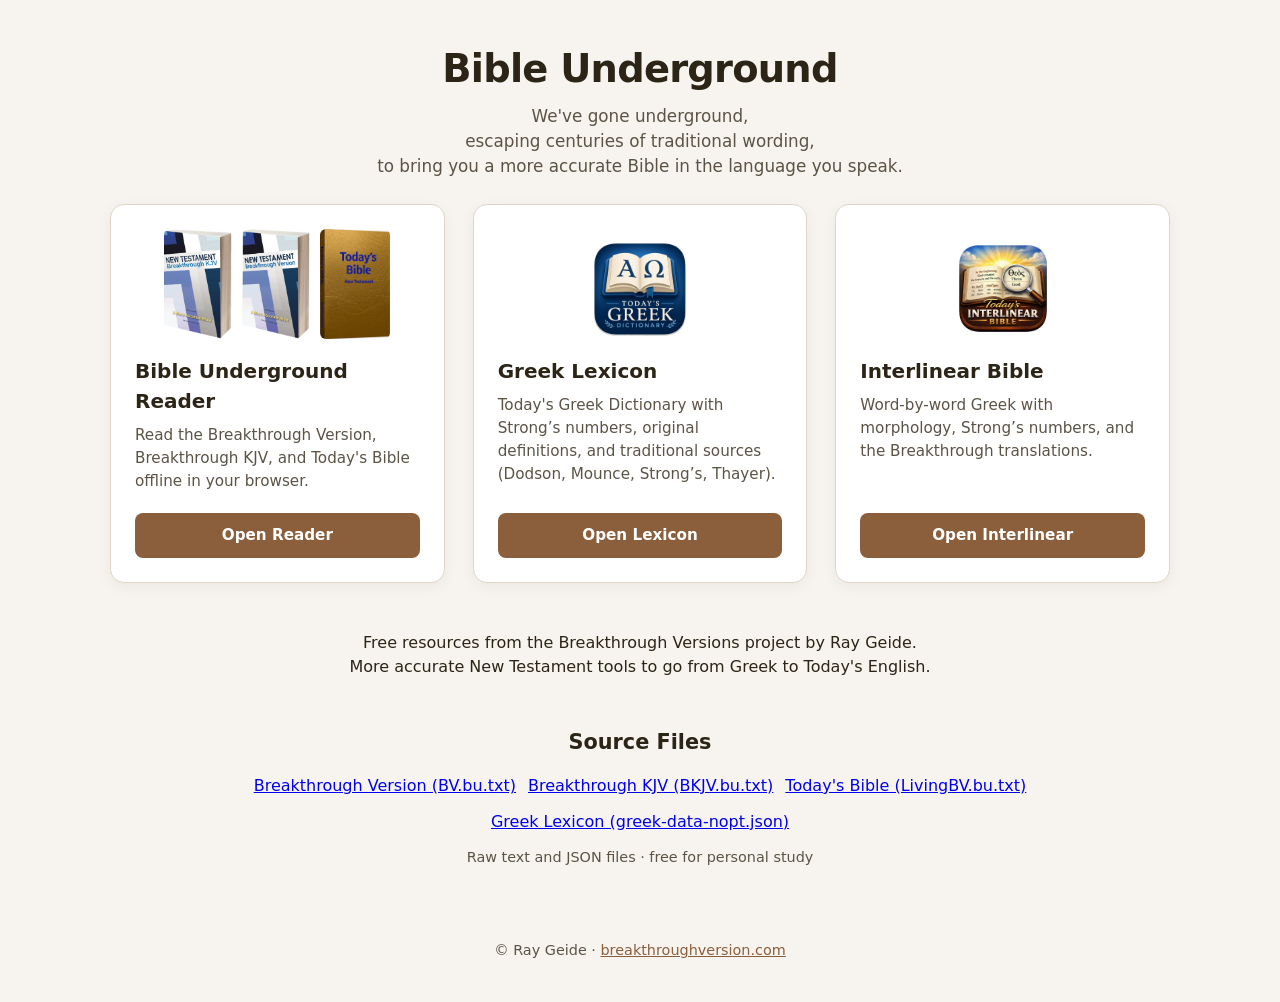
==== index.html @ 0625aa74 "Add files via upload" ====
<!DOCTYPE html>
<html lang="en">
<head>
    <meta charset="UTF-8">
    <meta name="viewport" content="width=device-width, initial-scale=1.0">
    <title>Bible Underground</title>
    <style>
        :root {
            --bg: #f7f4ef;
            --card: #ffffff;
            --text: #2c2416;
            --muted: #5c5346;
            --accent: #8b5e3c;
            --accent-hover: #6d4a30;
            --border: #e0d6c8;
        }
        * { box-sizing: border-box; margin: 0; padding: 0; }
        body {
            font-family: system-ui, -apple-system, "Segoe UI", Roboto, sans-serif;
            background: var(--bg);
            color: var(--text);
            line-height: 1.5;
            min-height: 100vh;
        }
        header {
            text-align: center;
            padding: 2.5rem 1.25rem 1.5rem;
        }
        header h1 {
            font-size: clamp(1.8rem, 4vw, 2.4rem);
            font-weight: 700;
            letter-spacing: -0.02em;
            margin-bottom: 0.4rem;
        }
        header p {
            color: var(--muted);
            max-width: 36rem;
            margin: 0 auto;
            font-size: 1.05rem;
        }
        main {
            max-width: 1100px;
            margin: 0 auto;
            padding: 0 1.25rem 3rem;
            display: grid;
            gap: 1.75rem;
        }
        @media (min-width: 800px) {
            main { grid-template-columns: repeat(3, 1fr); }
        }
        .card {
            background: var(--card);
            border: 1px solid var(--border);
            border-radius: 14px;
            padding: 1.5rem;
            display: flex;
            flex-direction: column;
            box-shadow: 0 4px 14px rgba(44, 36, 22, 0.06);
            transition: transform 0.15s ease, box-shadow 0.15s ease;
        }
        .card:hover {
            transform: translateY(-3px);
            box-shadow: 0 8px 22px rgba(44, 36, 22, 0.1);
        }
        .card-images {
            display: flex;
            gap: 0.6rem;
            justify-content: center;
            align-items: flex-end;
            margin-bottom: 1.1rem;
            min-height: 110px;
        }
        .card-images img {
            max-height: 110px;
            width: auto;
            object-fit: contain;
            border-radius: 6px;
        }
        .card-images.single img {
            max-height: 100px;
        }
        .card h2 {
            font-size: 1.25rem;
            margin-bottom: 0.5rem;
            color: var(--text);
        }
        .card p {
            color: var(--muted);
            font-size: 0.95rem;
            flex-grow: 1;
            margin-bottom: 1.25rem;
        }
        .card a.button {
            display: inline-block;
            text-align: center;
            background: var(--accent);
            color: #fff;
            text-decoration: none;
            padding: 0.7rem 1.1rem;
            border-radius: 8px;
            font-weight: 600;
            font-size: 0.95rem;
            transition: background 0.15s ease;
        }
        .card a.button:hover {
            background: var(--accent-hover);
        }
        footer {
            text-align: center;
            padding: 1.5rem 1rem 2.5rem;
            color: var(--muted);
            font-size: 0.9rem;
        }
        footer a { color: var(--accent); }
    </style>
</head>
<body>
    <header>
        <h1>Bible Underground</h1>
        <p style="text-align:center">We've gone underground,<br>
	escaping centuries of traditional wording,<br>
	to bring you a more accurate Bible in the language you speak.</p>
    </header>

    <main>
        <!-- Reader -->
        <div class="card">
            <div class="card-images">
                <img src="data/bkjvbiblemockuptran.png" alt="Breakthrough KJV">
                <img src="data/bvbiblemockuptran.png" alt="Breakthrough Version">
                <img src="data/todaysbiblemockup2cr.png" alt="Today's Bible">
            </div>
            <h2>Bible Underground Reader</h2>
            <p>Read the Breakthrough Version, Breakthrough KJV, and Today's Bible offline in your browser.</p>
            <a class="button" href="underground.html">Open Reader</a>
        </div>

        <!-- Lexicon -->
        <div class="card">
            <div class="card-images single">
                <img src="data/greek-dict-icon-1080tran.png" alt="Greek Dictionary">
            </div>
            <h2>Greek Lexicon</h2>
            <p>Today's Greek Dictionary with Strong’s numbers, original definitions, and traditional sources (Dodson, Mounce, Strong’s, Thayer).</p>
            <a class="button" href="lexicon.html">Open Lexicon</a>
        </div>

        <!-- Interlinear -->
        <div class="card">
            <div class="card-images single">
                <img src="data/interlinearicon1024tran.png" alt="Interlinear Bible">
            </div>
            <h2>Interlinear Bible</h2>
            <p>Word-by-word Greek with morphology, Strong’s numbers, and the Breakthrough translations.</p>
            <a class="button" href="interlinear.html">Open Interlinear</a>
        </div>
    </main>

	<p style="text-align:center">Free resources from the Breakthrough Versions project by Ray Geide.<br>
	More accurate New Testament tools to go from Greek to Today's English.</p>

<section style="max-width:1100px; margin:3rem auto; padding:0 1.25rem;">
    <h2 style="font-size:1.3rem; margin-bottom:1rem; text-align:center;">Source Files</h2>
    <div style="display:flex; flex-wrap:wrap; gap:0.75rem; justify-content:center;">
        <a href="BV.bu.txt" style="...">Breakthrough Version (BV.bu.txt)</a>
        <a href="BKJV.bu.txt" style="...">Breakthrough KJV (BKJV.bu.txt)</a>
        <a href="LivingBV.bu.txt" style="...">Today's Bible (LivingBV.bu.txt)</a>
        <a href="greek-data-nopt.json" style="...">Greek Lexicon (greek-data-nopt.json)</a>
    </div>
    <p style="text-align:center; color:#5c5346; font-size:0.9rem; margin-top:0.8rem;">
        Raw text and JSON files · free for personal study
    </p>
</section>

    <footer>
        © Ray Geide · 
        <a href="https://breakthroughversion.com" target="_blank" rel="noopener">breakthroughversion.com</a>
    </footer>
</body>
</html>
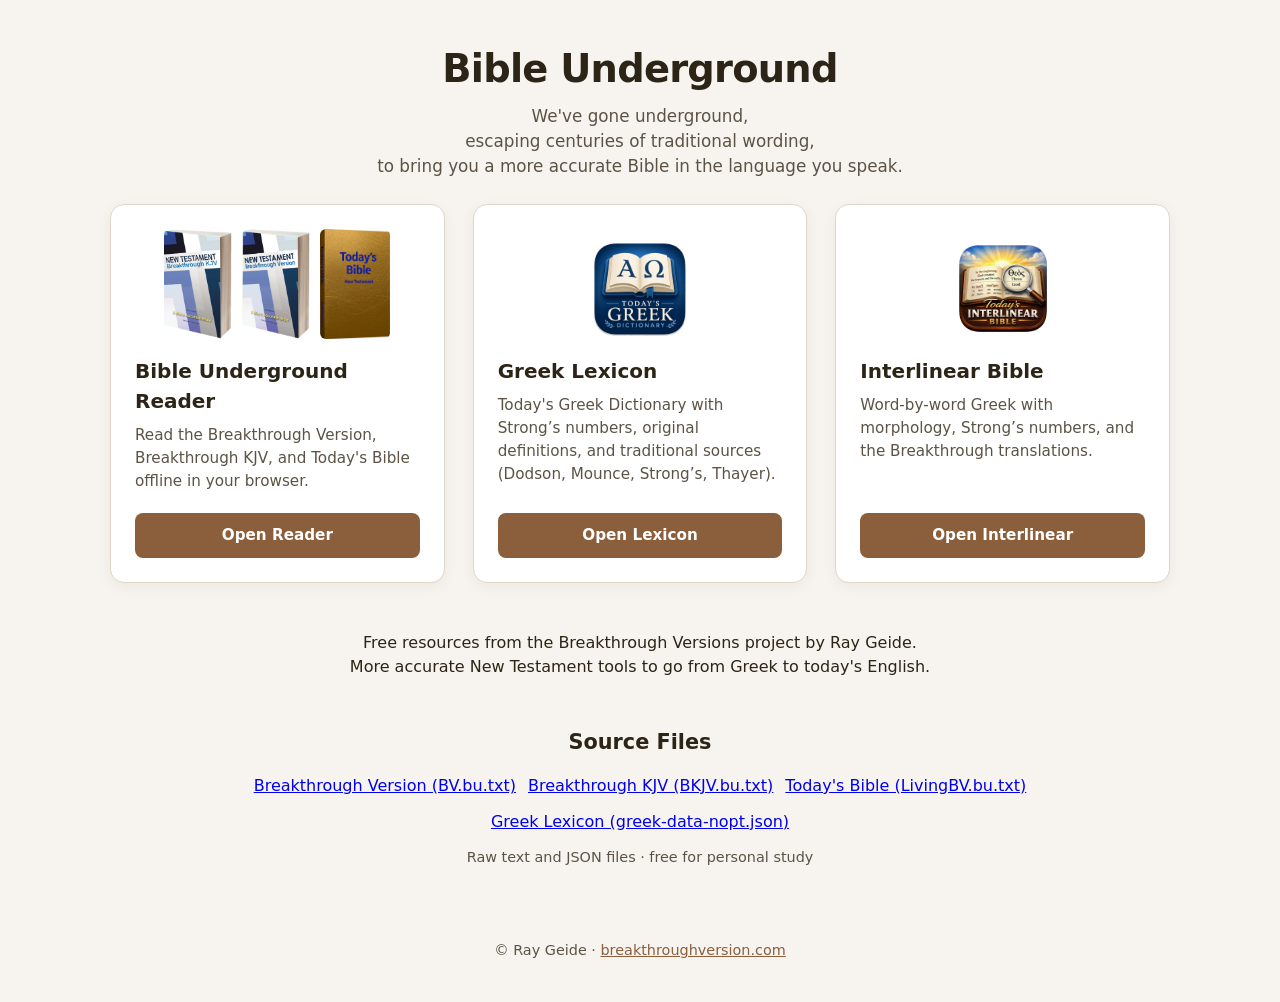
==== commit 5d118d35: "Add files via upload" ====
--- a/index.html
+++ b/index.html
@@ -157,7 +157,7 @@
     </main>
 
 	<p style="text-align:center">Free resources from the Breakthrough Versions project by Ray Geide.<br>
-	More accurate New Testament tools to go from Greek to Today's English.</p>
+	More accurate New Testament tools to go from Greek to today's English.</p>
 
 <section style="max-width:1100px; margin:3rem auto; padding:0 1.25rem;">
     <h2 style="font-size:1.3rem; margin-bottom:1rem; text-align:center;">Source Files</h2>
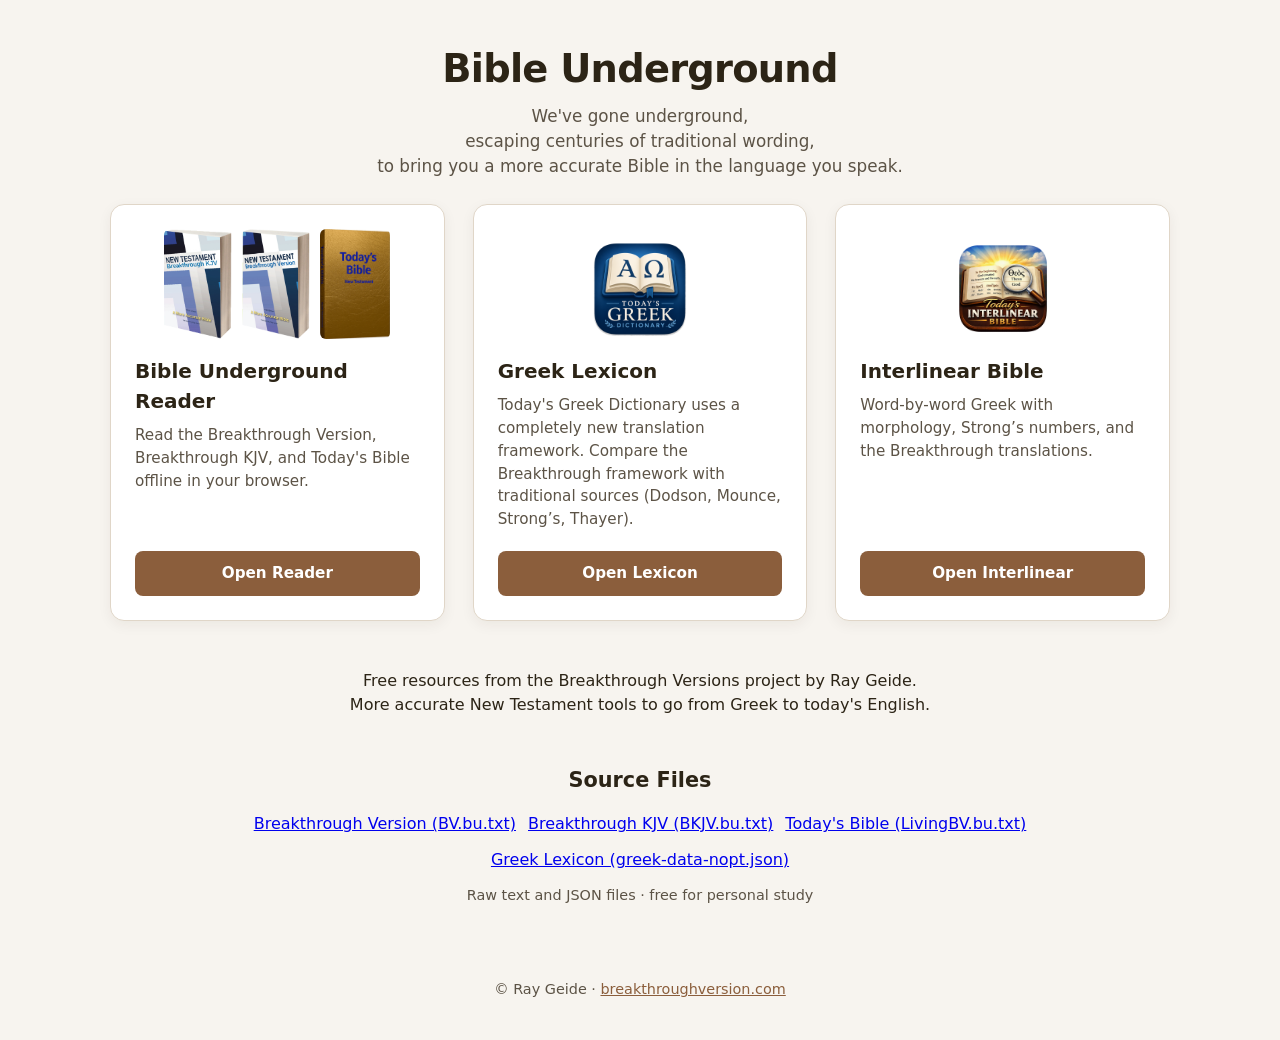
==== commit 415ffd11: "Add files via upload" ====
--- a/index.html
+++ b/index.html
@@ -141,7 +141,7 @@
                 <img src="data/greek-dict-icon-1080tran.png" alt="Greek Dictionary">
             </div>
             <h2>Greek Lexicon</h2>
-            <p>Today's Greek Dictionary with Strong’s numbers, original definitions, and traditional sources (Dodson, Mounce, Strong’s, Thayer).</p>
+            <p>Today's Greek Dictionary uses a completely new translation framework. Compare the Breakthrough framework with traditional sources (Dodson, Mounce, Strong’s, Thayer).</p>
             <a class="button" href="lexicon.html">Open Lexicon</a>
         </div>
 
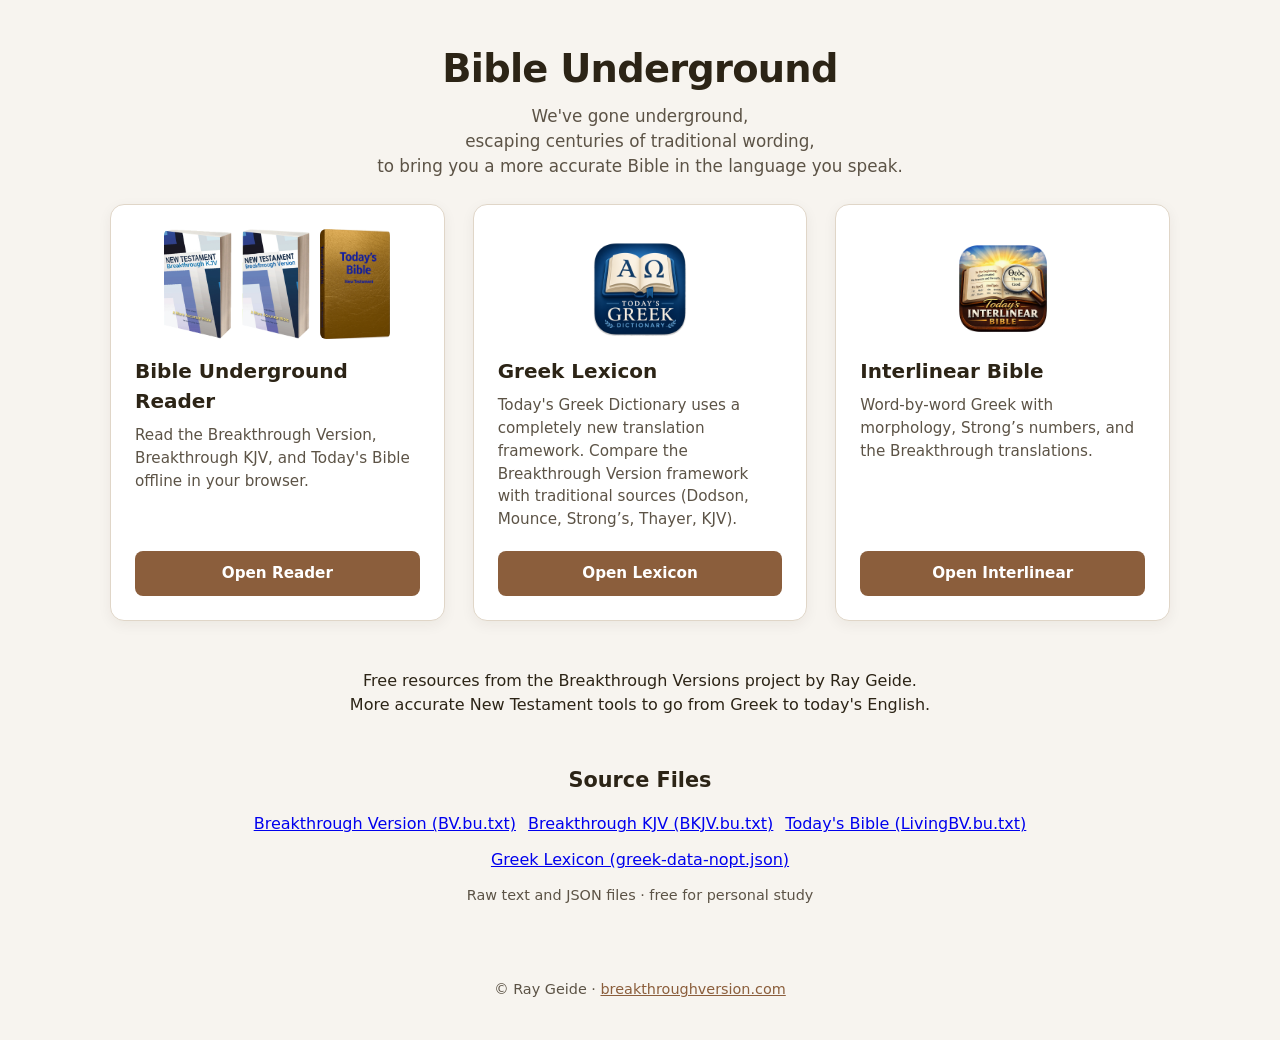
==== commit b2292e57: "Add files via upload" ====
--- a/index.html
+++ b/index.html
@@ -141,7 +141,7 @@
                 <img src="data/greek-dict-icon-1080tran.png" alt="Greek Dictionary">
             </div>
             <h2>Greek Lexicon</h2>
-            <p>Today's Greek Dictionary uses a completely new translation framework. Compare the Breakthrough framework with traditional sources (Dodson, Mounce, Strong’s, Thayer).</p>
+            <p>Today's Greek Dictionary uses a completely new translation framework. Compare the Breakthrough Version framework with traditional sources (Dodson, Mounce, Strong’s, Thayer, KJV).</p>
             <a class="button" href="lexicon.html">Open Lexicon</a>
         </div>
 
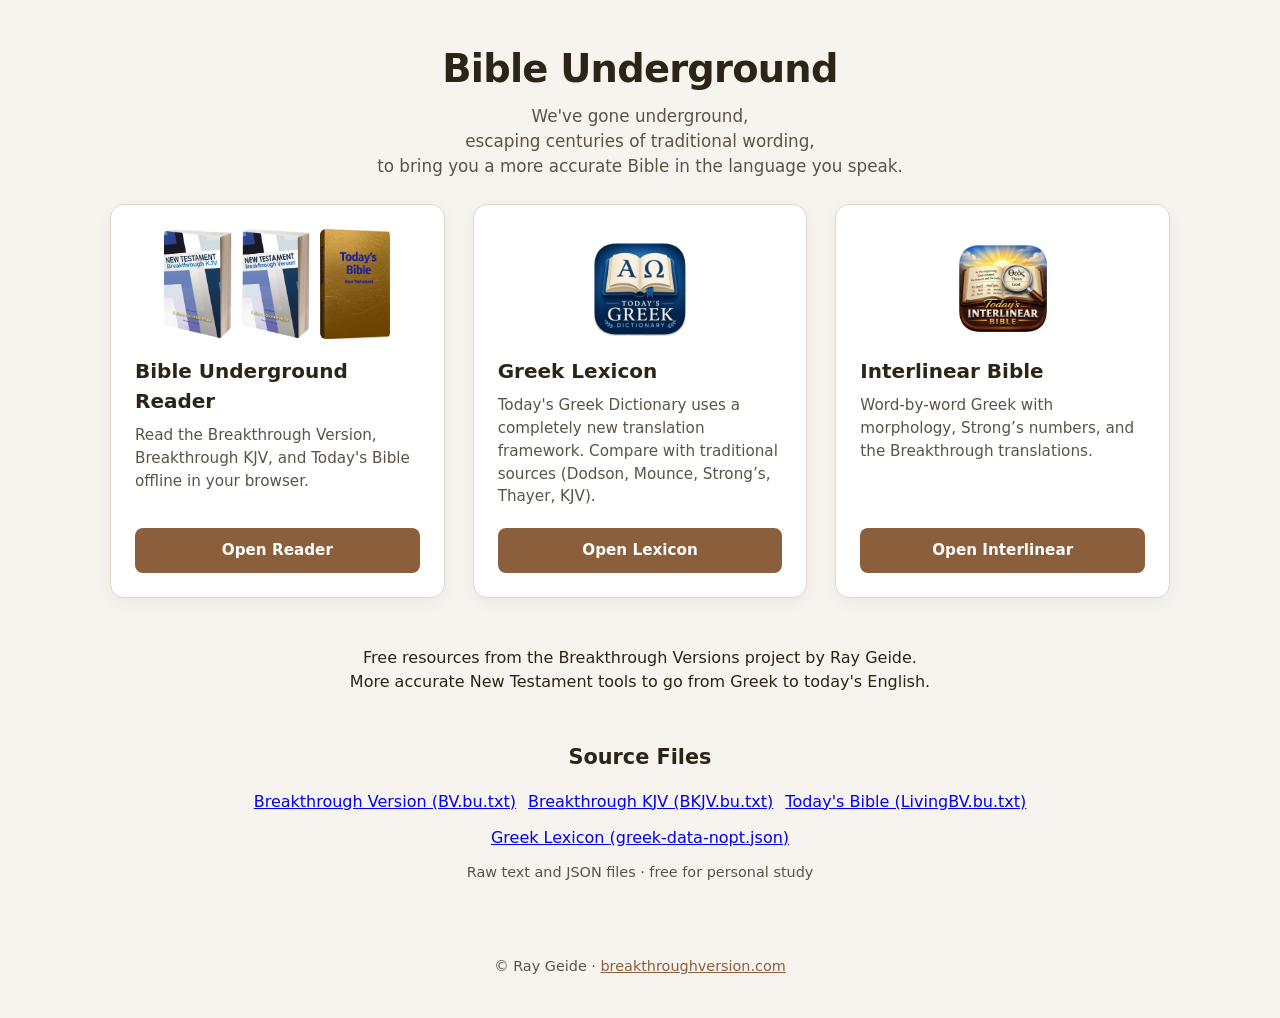
==== commit ee36f42e: "Add files via upload" ====
--- a/index.html
+++ b/index.html
@@ -141,7 +141,7 @@
                 <img src="data/greek-dict-icon-1080tran.png" alt="Greek Dictionary">
             </div>
             <h2>Greek Lexicon</h2>
-            <p>Today's Greek Dictionary uses a completely new translation framework. Compare the Breakthrough Version framework with traditional sources (Dodson, Mounce, Strong’s, Thayer, KJV).</p>
+            <p>Today's Greek Dictionary uses a completely new translation framework. Compare with traditional sources (Dodson, Mounce, Strong’s, Thayer, KJV).</p>
             <a class="button" href="lexicon.html">Open Lexicon</a>
         </div>
 
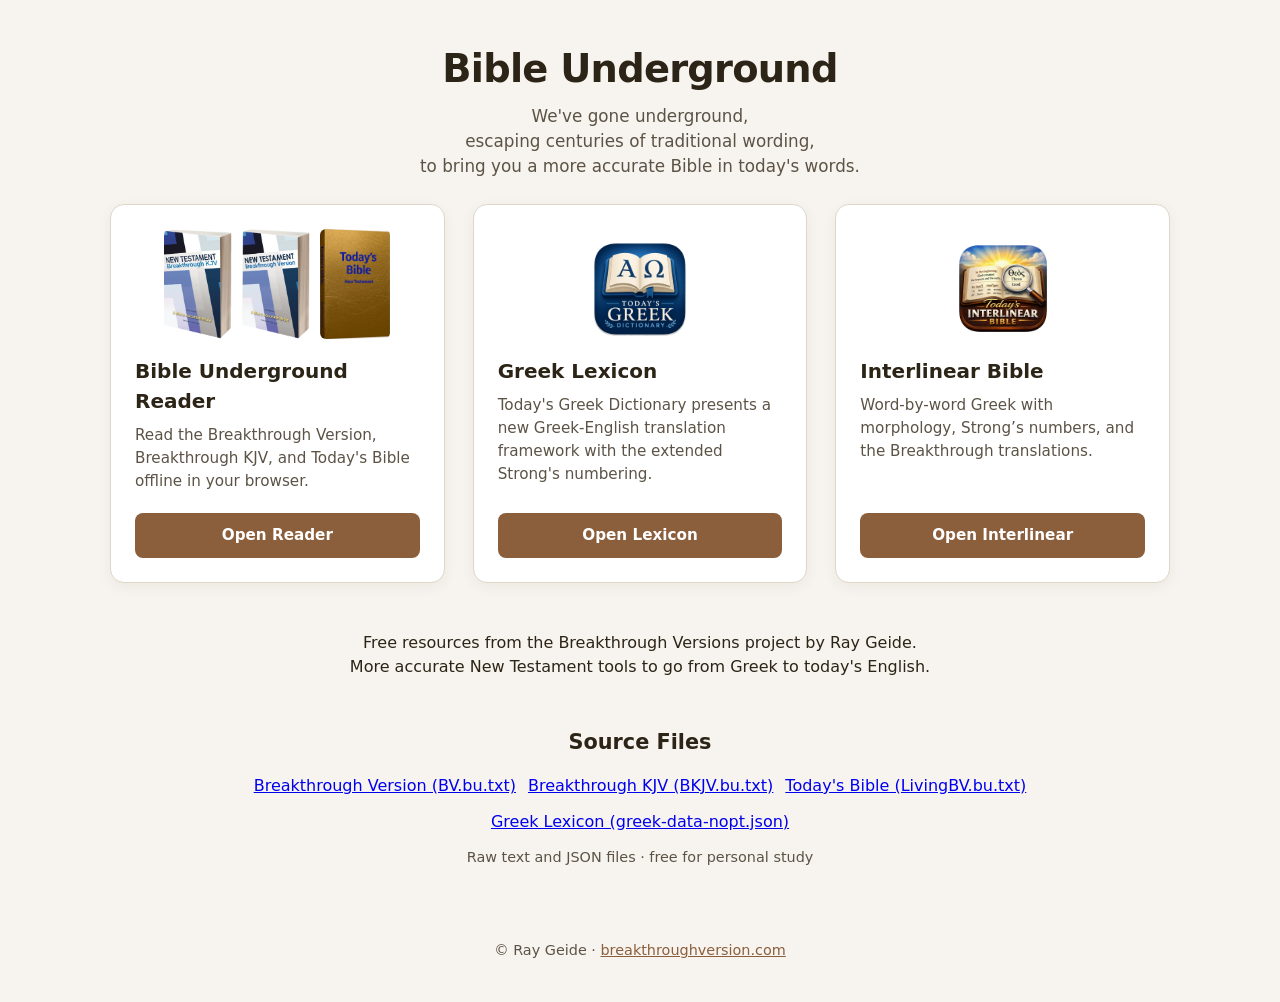
==== commit 27ff3ff7: "Add files via upload" ====
--- a/index.html
+++ b/index.html
@@ -119,7 +119,7 @@
         <h1>Bible Underground</h1>
         <p style="text-align:center">We've gone underground,<br>
 	escaping centuries of traditional wording,<br>
-	to bring you a more accurate Bible in the language you speak.</p>
+	to bring you a more accurate Bible in today's words.</p>
     </header>
 
     <main>
@@ -141,7 +141,7 @@
                 <img src="data/greek-dict-icon-1080tran.png" alt="Greek Dictionary">
             </div>
             <h2>Greek Lexicon</h2>
-            <p>Today's Greek Dictionary uses a completely new translation framework. Compare with traditional sources (Dodson, Mounce, Strong’s, Thayer, KJV).</p>
+            <p>Today's Greek Dictionary presents a new Greek-English translation framework with the extended Strong's numbering.</p>
             <a class="button" href="lexicon.html">Open Lexicon</a>
         </div>
 
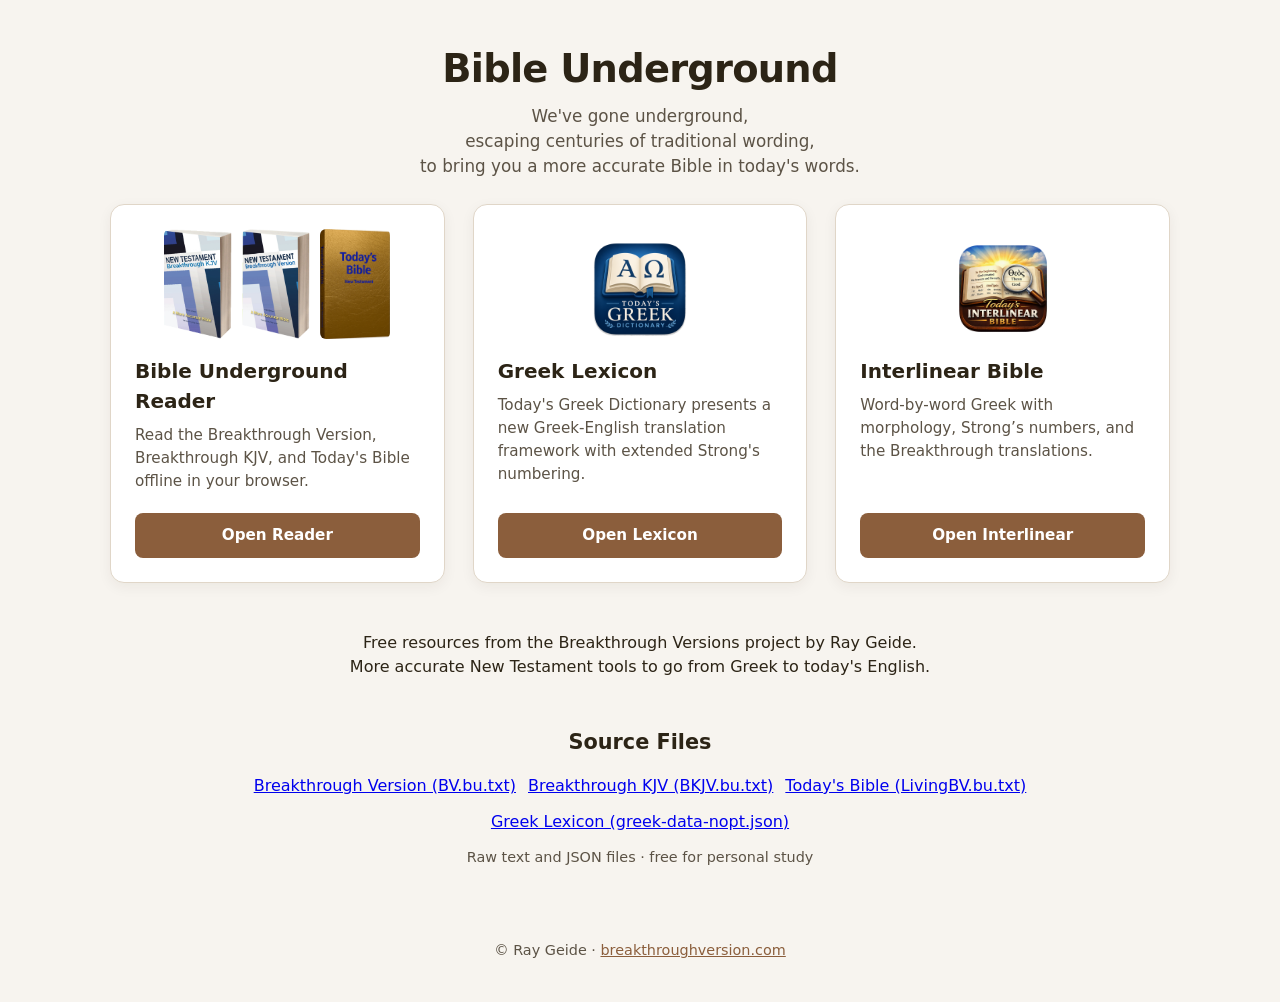
==== commit 7558901a: "Add files via upload" ====
--- a/index.html
+++ b/index.html
@@ -141,7 +141,7 @@
                 <img src="data/greek-dict-icon-1080tran.png" alt="Greek Dictionary">
             </div>
             <h2>Greek Lexicon</h2>
-            <p>Today's Greek Dictionary presents a new Greek-English translation framework with the extended Strong's numbering.</p>
+            <p>Today's Greek Dictionary presents a new Greek-English translation framework with extended Strong's numbering.</p>
             <a class="button" href="lexicon.html">Open Lexicon</a>
         </div>
 
